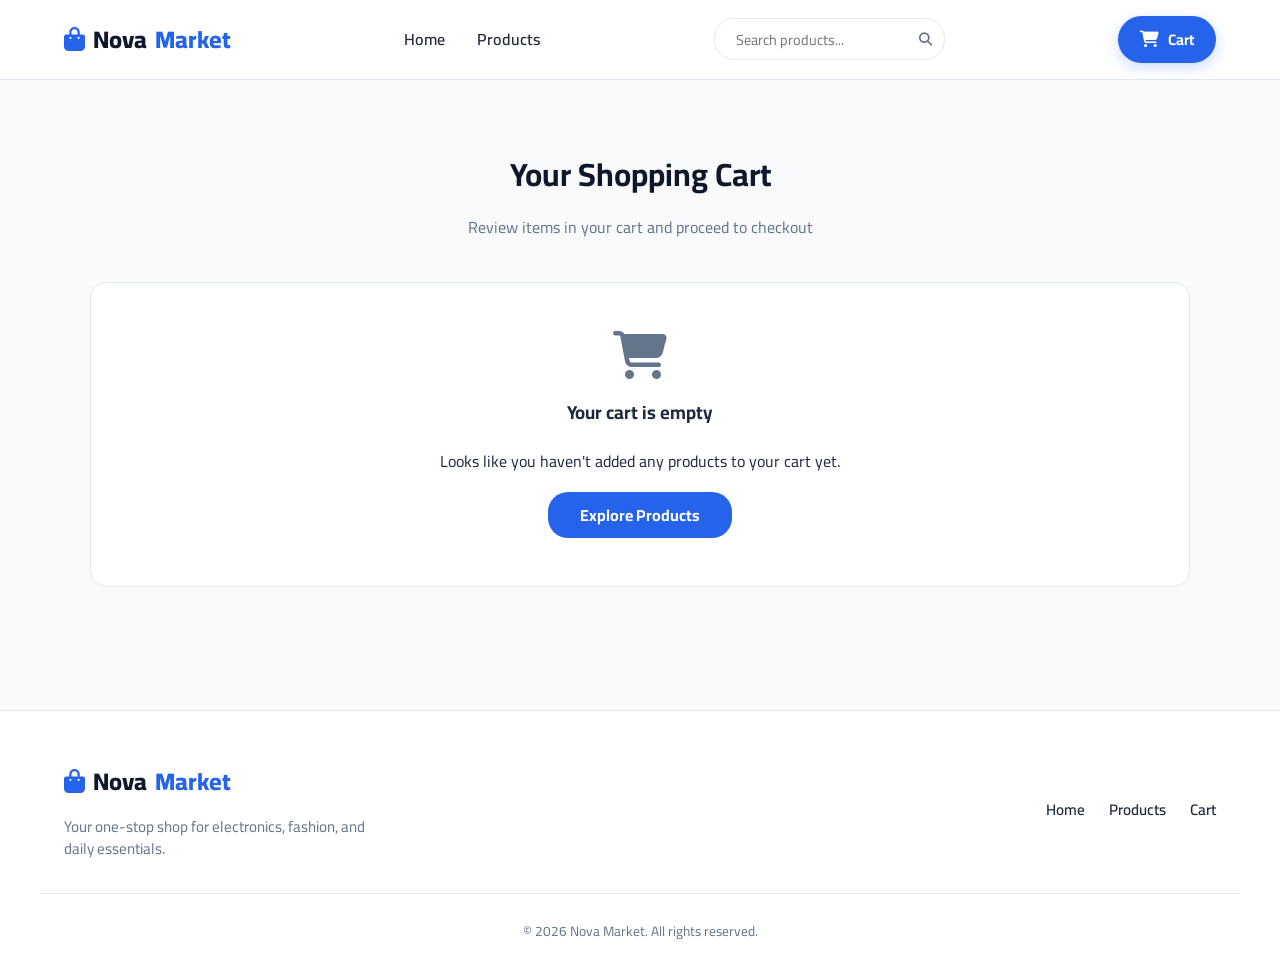
==== cart.html @ 37c89398 "First commit" ====
<!doctype html>
<html lang="en">
  <head>
    <meta charset="UTF-8" />
    <meta name="viewport" content="width=device-width, initial-scale=1.0" />
    <link
      rel="stylesheet"
      href="https://cdnjs.cloudflare.com/ajax/libs/font-awesome/6.7.2/css/all.min.css"
      integrity="sha512-Evv84Mr4kqVGRNSgIGL/F/aIDqQb7xQ2vcrdIwxfjThSH8CSR7PBEakCr51Ck+w+/U6swU2Im1vVX0SVk9ABhg=="
      crossorigin="anonymous"
      referrerpolicy="no-referrer"
    />
    <link rel="stylesheet" href="style.css" />
    <title>Nova Market - Shopping Cart</title>
  </head>
  <body>
    <header>
      <div class="header-container container">
        <a href="index.html" class="logo">
          <i class="fa-solid fa-bag-shopping"></i>Nova <span>Market</span>
        </a>

        <!-- Desktop Navigation (Visible > 1024px) -->
        <nav class="desktop-nav">
          <ul>
            <li><a href="index.html">Home</a></li>
            <li><a href="products.html">Products</a></li>
          </ul>
        </nav>

        <!-- Desktop Search Form (Visible > 1024px) -->
        <form class="search-form desktop-search" id="searchFormDesktop" action="products.html">
          <input
            type="text"
            name="search"
            placeholder="Search products..."
            class="search-input"
            id="searchInputDesktop"
          />
          <button type="submit" class="search-btn" aria-label="Search">
            <i class="fa-solid fa-magnifying-glass"></i>
          </button>
        </form>

        <div class="header-actions">
          <a href="cart.html" class="cart-btn">
            <i class="fa-solid fa-cart-shopping"></i> Cart <span class="cart-count" id="cartCount"></span>
          </a>
          <button class="mobile-nav-toggle" id="mobileNavToggle" aria-label="Toggle navigation">
            <i class="fa-solid fa-bars"></i>
          </button>
        </div>

        <!-- Mobile Navigation (Visible <= 1024px when active) -->
        <nav class="mobile-nav" id="mobileNav">
          <ul>
            <li><a href="index.html">Home</a></li>
            <li><a href="products.html">Products</a></li>
          </ul>
          <form class="search-form mobile-search" id="searchFormMobile" action="products.html">
            <input
              type="text"
              name="search"
              placeholder="Search products..."
              class="search-input"
              id="searchInputMobile"
            />
            <button type="submit" class="search-btn" aria-label="Search">
              <i class="fa-solid fa-magnifying-glass"></i>
            </button>
          </form>
        </nav>
      </div>
    </header>

    <main>
      <section class="cart-section">
        <div class="container">
          <div class="section-title">
            <h2>Your Shopping Cart</h2>
            <p>Review items in your cart and proceed to checkout</p>
          </div>
          <div class="cart-layout" id="cartLayout">
            <!-- Dynamically populated from JS -->
          </div>
        </div>
      </section>
    </main>

    <footer>
      <div class="footer-container container">
        <div class="footer-brand">
          <a href="index.html" class="logo">
            <i class="fa-solid fa-bag-shopping"></i>Nova <span>Market</span>
          </a>
          <p>Your one-stop shop for electronics, fashion, and daily essentials.</p>
        </div>
        <div class="footer-links">
          <a href="index.html">Home</a>
          <a href="products.html">Products</a>
          <a href="cart.html">Cart</a>
        </div>
      </div>
      <div class="footer-bottom container">
        <p>&copy; 2026 Nova Market. All rights reserved.</p>
      </div>
    </footer>

    <script src="script.js"></script>
  </body>
</html>
---- style.css ----
@import url("https://fonts.googleapis.com/css2?family=Cairo:wght@400;600;700;800&display=swap");

:root {
  --primary-color: #2563eb;
  --primary-hover: #1d4ed8;
  --secondary-color: #0f172a;
  --background: #f8fafc;
  --surface: #ffffff;
  --text-main: #1e293b;
  --text-muted: #64748b;
  --border-color: #e2e8f0;
  --white: #ffffff;
}

* {
  margin: 0;
  padding: 0;
  box-sizing: border-box;
  font-family: "Cairo", sans-serif;
}

body {
  background-color: var(--background);
  color: var(--text-main);
}

a {
  text-decoration: none;
  color: inherit;
}

/* Container Utility Class */
.container {
  max-width: 1200px;
  margin: 0 auto;
  padding-left: 1.5rem;
  padding-right: 1.5rem;
  width: 100%;
  box-sizing: border-box;
}

/* Header */
header {
  background-color: var(--surface);
  border-bottom: 1px solid var(--border-color);
  position: sticky;
  top: 0;
  z-index: 100;
}

.header-container {
  display: flex;
  justify-content: space-between;
  align-items: center;
  padding-top: 1rem;
  padding-bottom: 1rem;
  position: relative;
}

.logo {
  display: flex;
  align-items: center;
  gap: 0.5rem;
  font-size: 1.5rem;
  font-weight: 800;
  color: var(--secondary-color);
}

.logo i,
.logo span {
  color: var(--primary-color);
}

.desktop-nav {
  display: flex;
  align-items: center;
  gap: 2rem;
}

.desktop-nav ul {
  display: flex;
  gap: 2rem;
  list-style: none;
}

.desktop-nav a {
  font-weight: 600;
  color: var(--text-main);
  transition: color 0.2s;
}

.desktop-nav a:hover {
  color: var(--primary-color);
}

.desktop-search {
  display: flex;
}

.mobile-nav {
  display: none;
}

.header-actions {
  display: flex;
  align-items: center;
  gap: 1rem;
}

.search-form {
  display: flex;
  align-items: center;
  border: 1px solid var(--border-color);
  border-radius: 20px;
  overflow: hidden;
  background-color: var(--surface);
  padding-left: 0.8rem;
}

.search-input {
  border: none;
  outline: none;
  background: transparent;
  padding: 0.4rem 0.5rem;
  font-size: 0.9rem;
  color: var(--text-main);
  width: 180px;
}

.search-btn {
  width: 36px;
  height: 36px;
  border: none;
  background: transparent;
  color: var(--text-muted);
  cursor: pointer;
  display: flex;
  align-items: center;
  justify-content: center;
  transition: color 0.2s;
}

.search-btn:hover {
  color: var(--primary-color);
}

.cart-btn {
  display: inline-flex;
  align-items: center;
  gap: 0.6rem;
  padding: 0.55rem 1.35rem;
  background-color: var(--primary-color);
  color: var(--white);
  border-radius: 9999px;
  font-weight: 700;
  font-size: 0.95rem;
  box-shadow: 0 4px 14px rgba(37, 99, 235, 0.25);
  transition: all 0.25s ease;
}

.cart-btn:hover {
  background-color: var(--primary-hover);
  transform: translateY(-2px);
  box-shadow: 0 6px 18px rgba(37, 99, 235, 0.35);
}

.cart-btn i {
  font-size: 1.05rem;
}

.mobile-nav-toggle {
  display: none;
  background: none;
  border: none;
  font-size: 1.35rem;
  color: var(--secondary-color);
  cursor: pointer;
  padding: 0.4rem;
  transition: color 0.2s ease;
}

.mobile-nav-toggle:hover {
  color: var(--primary-color);
}

/* Hero Section */
.hero {
  position: relative;
  min-height: 70vh;
  background: url("assets/hero-bg.png") center/cover no-repeat;
  display: flex;
  align-items: center;
  justify-content: center;
  text-align: center;
  padding: 2rem;
}

.hero-overlay {
  position: absolute;
  top: 0;
  left: 0;
  width: 100%;
  height: 100%;
  background: rgba(255, 255, 255, 0.4);
}

.hero-content {
  position: relative;
  z-index: 2;
  max-width: 600px;
  background: white;
  padding: 2.5rem;
  border-radius: 16px;
  box-shadow: 0 4px 12px rgba(0, 0, 0, 0.05);
}

.hero-content h1 {
  font-size: 2.2rem;
  color: var(--secondary-color);
  margin-bottom: 1rem;
}

.hero-content p {
  color: var(--text-muted);
  margin-bottom: 1.5rem;
}

.btn-shop {
  display: inline-block;
  padding: 0.5rem 2rem;
  background: var(--primary-color);
  color: white;
  border-radius: 20px;
  font-weight: 700;
  transition: background 0.2s;
}

.btn-shop:hover {
  background: var(--primary-hover);
}

/* Categories Section */
#categories {
  padding: 4rem 0;
}

.section-title {
  text-align: center;
  margin-bottom: 2.5rem;
}

.section-title h2 {
  font-size: 2rem;
  color: var(--secondary-color);
  margin-bottom: 0.5rem;
}

.section-title p {
  color: var(--text-muted);
}

.categories-grid {
  display: grid;
  grid-template-columns: repeat(3, 1fr);
  gap: 1.5rem;
}

.category-card {
  background: white;
  border: 1px solid var(--border-color);
  border-radius: 12px;
  padding: 1.5rem;
  cursor: pointer;
  transition: border-color 0.2s;
}

.category-card:hover {
  border-color: var(--primary-color);
}

.category-name {
  font-size: 1.1rem;
  color: var(--secondary-color);
  margin-bottom: 0.5rem;
}

.category-link-text {
  font-size: 0.9rem;
  color: var(--primary-color);
  font-weight: 600;
}

/* Products Section */
.products-section {
  padding: 4rem 0;
  background: white;
}

.products-container {
  max-width: 1200px;
  margin: 0 auto;
}

.products-grid {
  display: grid;
  grid-template-columns: repeat(3, 1fr);
  gap: 2rem;
}

.product-card {
  background: white;
  border: 1px solid var(--border-color);
  border-radius: 12px;
  overflow: hidden;
  display: flex;
  flex-direction: column;
}

.product-image-wrapper {
  position: relative;

  background: #f8fafc;
  display: flex;
  align-items: center;
  justify-content: center;
  padding: 1rem;
}

.product-image-wrapper a:first-child img {
  width: 100%;
  height: 200px;
}

.quick-view-btn {
  position: absolute;
  top: 10px;
  right: 10px;
  width: 35px;
  height: 35px;
  border-radius: 50%;
  border: 1px solid var(--border-color);
  background: white;
  color: var(--text-main);
  cursor: pointer;
  display: flex;
  align-items: center;
  justify-content: center;
  transition: all 0.3s ease;
}

.quick-view-btn:hover {
  background: var(--primary-color);
  color: white;
}

.product-info {
  padding: 1.25rem;
  display: flex;
  flex-direction: column;
  gap: 0.5rem;
  flex-grow: 1;
}

.product-title {
  font-size: 1rem;
  color: var(--secondary-color);
  white-space: nowrap;
  overflow: hidden;
  text-overflow: ellipsis;
}

.product-brand {
  font-size: 0.8rem;
  color: var(--text-muted);
  text-transform: uppercase;
}

.product-rating {
  font-size: 0.85rem;
  color: #f59e0b;
}

.product-price {
  display: flex;
  align-items: center;
  gap: 0.5rem;
  margin-top: 0.25rem;
}

.current-price {
  font-size: 1.2rem;
  font-weight: 700;
  color: var(--primary-color);
}

.original-price {
  font-size: 0.85rem;
  color: #94a3b8;
  text-decoration: line-through;
}

.product-actions {
  display: flex;
  align-items: center;
  gap: 0.5rem;
  margin-top: 0.75rem;
}

.add-to-cart-btn {
  flex: 1;
  padding: 0.6rem;
  background: var(--primary-color);
  color: white;
  border: none;
  border-radius: 8px;
  font-weight: 600;
  cursor: pointer;
  text-align: ce;
  transition: all 0.3s ease;
}

.add-to-cart-btn:hover {
  background: var(--primary-hover);
}

.wishlist-btn {
  width: 38px;
  height: 38px;
  border-radius: 8px;
  border: 1px solid var(--border-color);
  background: white;
  color: var(--text-muted);
  cursor: pointer;
  transition: all 0.3s ease;
}

.wishlist-btn:hover {
  color: #ef4444;
  border-color: #ef4444;
}

/* Pagination Buttons Styling */
.paginations-buttons {
  display: flex;
  align-items: center;
  justify-content: center;
  gap: 1rem;
  margin-top: 3rem;
}

.pagination-btn {
  padding: 0.5rem 1.2rem;
  background-color: var(--surface);
  color: var(--text-main);
  border: 1px solid var(--border-color);
  border-radius: 8px;
  font-size: 0.95rem;
  font-weight: 600;
  cursor: pointer;
  transition: all 0.2s ease;
}

.pagination-btn:hover:not(:disabled) {
  background-color: var(--primary-color);
  color: var(--white);
  border-color: var(--primary-color);
}

.pagination-btn:disabled {
  opacity: 0.5;
  cursor: not-allowed;
}

.pagination-btn.active {
  background-color: var(--primary-color);
  color: var(--white);
  border-color: var(--primary-color);
}

/* Product Details Page Styling */
.product-details-section {
  padding: 4rem 2rem;
  background-color: var(--surface);
  min-height: 70vh;
}

.product-details-wrapper {
  max-width: 1100px;
  margin: 0 auto;
  display: flex;
  gap: 3.5rem;
  align-items: flex-start;
}

.product-details-gallery {
  flex: 1;
  display: flex;
  flex-direction: column;
  gap: 1rem;
}

.main-image-container {
  width: 100%;
  aspect-ratio: 1 / 1;
  background-color: #f8fafc;
  border: 1px solid var(--border-color);
  border-radius: 16px;
  display: flex;
  align-items: center;
  justify-content: center;
  padding: 1.5rem;
  overflow: hidden;
}

.main-details-image {
  max-width: 100%;
  max-height: 100%;
  object-fit: contain;
}

.thumbnail-list {
  display: flex;
  gap: 0.75rem;
  overflow-x: auto;
  padding-bottom: 0.5rem;
}

.thumbnail-img {
  width: 70px;
  height: 70px;
  object-fit: contain;
  background-color: #f8fafc;
  border: 1px solid var(--border-color);
  border-radius: 10px;
  padding: 0.4rem;
  cursor: pointer;
  transition: all 0.2s ease;
}

.thumbnail-img:hover,
.thumbnail-img.active {
  border-color: var(--primary-color);
  transform: translateY(-2px);
}

.product-details-info {
  flex: 1.2;
  display: flex;
  flex-direction: column;
  gap: 1rem;
}

.details-category {
  display: inline-block;
  font-size: 0.85rem;
  font-weight: 700;
  color: var(--primary-color);
  text-transform: uppercase;
  letter-spacing: 0.5px;
}

.details-title {
  font-size: 2rem;
  font-weight: 800;
  color: var(--secondary-color);
  line-height: 1.3;
}

.details-brand {
  font-size: 0.95rem;
  color: var(--text-muted);
}

.details-brand span {
  font-weight: 600;
  color: var(--text-main);
}

.details-rating {
  display: flex;
  align-items: center;
  gap: 0.4rem;
  font-size: 0.95rem;
  color: #f59e0b;
}

.details-rating span {
  color: var(--text-muted);
}

.details-price {
  display: flex;
  align-items: center;
  gap: 1rem;
  margin: 0.5rem 0;
}

.details-current-price {
  font-size: 1.8rem;
  font-weight: 800;
  color: var(--primary-color);
}

.details-original-price {
  font-size: 1.1rem;
  color: #94a3b8;
  text-decoration: line-through;
}

.details-discount {
  background-color: rgba(249, 115, 22, 0.1);
  color: #f97316;
  font-size: 0.85rem;
  font-weight: 700;
  padding: 0.3rem 0.6rem;
  border-radius: 6px;
}

.details-description {
  color: var(--text-muted);
  line-height: 1.6;
  font-size: 1rem;
}

.details-stock {
  font-size: 0.95rem;
  color: var(--text-muted);
}

.stock-badge {
  font-weight: 600;
  padding: 0.25rem 0.6rem;
  border-radius: 6px;
  font-size: 0.85rem;
}

.stock-badge.in-stock {
  background-color: rgba(16, 185, 129, 0.1);
  color: #10b981;
}

.stock-badge.out-of-stock {
  background-color: rgba(239, 68, 68, 0.1);
  color: #ef4444;
}

.details-actions {
  display: flex;
  gap: 1rem;
  margin-top: 1rem;
}

.btn-large {
  padding: 0.85rem 2rem;
  font-size: 1rem;
  border-radius: 12px;
}

.btn-large-icon {
  width: 48px;
  height: 48px;
  font-size: 1.1rem;
  border-radius: 12px;
}

/* Cart Count Badge */
.cart-count {
  display: inline-flex;
  align-items: center;
  justify-content: center;
  background-color: #ef4444;
  color: var(--white);
  font-size: 0.75rem;
  font-weight: 800;
  min-width: 22px;
  height: 22px;
  border-radius: 50%;
  padding: 0 5px;
  box-shadow: 0 2px 6px rgba(239, 68, 68, 0.4);
}

.cart-btn:hover .cart-count {
  background-color: #dc2626;
  color: var(--white);
}

/* Cart Page Styling */
.cart-section {
  padding: 4rem 2rem;
  min-height: 70vh;
}

.cart-layout {
  max-width: 1100px;
  margin: 0 auto;
  display: flex;
  gap: 2.5rem;
  align-items: flex-start;
}

.cart-items-list {
  flex: 2;
  display: flex;
  flex-direction: column;
  gap: 1rem;
}

.cart-item {
  display: flex;
  align-items: center;
  gap: 1.25rem;
  background: var(--surface);
  border: 1px solid var(--border-color);
  border-radius: 12px;
  padding: 1.25rem;
}

.cart-item-image {
  width: 75px;
  height: 75px;
  object-fit: contain;
  background-color: #f8fafc;
  border-radius: 8px;
  padding: 0.25rem;
}

.cart-item-details {
  flex: 1;
  display: flex;
  flex-direction: column;
  gap: 0.25rem;
}

.cart-item-title {
  font-size: 1rem;
  font-weight: 700;
  color: var(--secondary-color);
}

.cart-item-price {
  font-size: 0.9rem;
  color: var(--text-muted);
}

.cart-item-quantity {
  display: flex;
  align-items: center;
  gap: 0.6rem;
  border: 1px solid var(--border-color);
  border-radius: 8px;
  padding: 0.2rem 0.5rem;
}

.cart-item-quantity button {
  background: none;
  border: none;
  font-weight: 700;
  font-size: 1rem;
  color: var(--text-main);
  cursor: pointer;
  width: 24px;
  height: 24px;
}

.cart-item-quantity span {
  font-weight: 600;
  font-size: 0.95rem;
  min-width: 16px;
  text-align: center;
}

.cart-item-total {
  font-size: 1.1rem;
  font-weight: 700;
  color: var(--primary-color);
  min-width: 80px;
  text-align: right;
}

.cart-remove-btn {
  background: none;
  border: none;
  color: #ef4444;
  font-size: 1rem;
  cursor: pointer;
  padding: 0.5rem;
  transition: opacity 0.2s;
}

.cart-remove-btn:hover {
  opacity: 0.7;
}

/* Cart Summary Box */
.cart-summary {
  flex: 1;
  background: var(--surface);
  border: 1px solid var(--border-color);
  border-radius: 12px;
  padding: 1.5rem;
  display: flex;
  flex-direction: column;
  gap: 1rem;
}

.cart-summary h3 {
  font-size: 1.2rem;
  font-weight: 700;
  color: var(--secondary-color);
  padding-bottom: 0.75rem;
  border-bottom: 1px solid var(--border-color);
}

.summary-row {
  display: flex;
  justify-content: space-between;
  font-size: 0.95rem;
  color: var(--text-muted);
}

.total-row {
  font-size: 1.15rem;
  font-weight: 800;
  color: var(--secondary-color);
  padding-top: 0.75rem;
  border-top: 1px solid var(--border-color);
}

.checkout-btn {
  width: 100%;
  padding: 0.8rem;
  background-color: var(--primary-color);
  color: var(--white);
  border: none;
  border-radius: 8px;
  font-size: 1rem;
  font-weight: 700;
  cursor: pointer;
  transition: background-color 0.2s;
  margin-top: 0.5rem;
}

.checkout-btn:hover {
  background-color: var(--primary-hover);
}

.empty-cart {
  text-align: center;
  padding: 3rem 1.5rem;
  background: var(--surface);
  border-radius: 16px;
  border: 1px solid var(--border-color);
  width: 100%;
  display: flex;
  flex-direction: column;
  align-items: center;
  gap: 1rem;
}

.empty-cart i {
  font-size: 3rem;
  color: var(--text-muted);
}

/* Special Footer Styling */
footer {
  background-color: var(--surface);
  border-top: 1px solid var(--border-color);
  padding: 3rem 0 1.5rem;
}

.footer-container {
  display: flex;
  justify-content: space-between;
  align-items: center;
  flex-wrap: wrap;
  gap: 2rem;
  padding-bottom: 2rem;
  border-bottom: 1px solid var(--border-color);
}

.footer-brand {
  max-width: 320px;
  display: flex;
  flex-direction: column;
  gap: 0.75rem;
}

.footer-brand p {
  color: var(--text-muted);
  font-size: 0.95rem;
  line-height: 1.5;
}

.footer-links {
  display: flex;
  gap: 1.5rem;
  flex-wrap: wrap;
}

.footer-links a {
  color: var(--text-main);
  font-weight: 600;
  font-size: 0.95rem;
  transition: color 0.2s ease;
}

.footer-links a:hover {
  color: var(--primary-color);
}

.footer-bottom {
  text-align: center;
  padding-top: 1.5rem;
  color: var(--text-muted);
  font-size: 0.85rem;
}

/* ==========================================================================
   Responsive Breakpoints
   ========================================================================== */

/* Layouts for <= 1024px */
@media (max-width: 1024px) {
  .desktop-nav,
  .desktop-search {
    display: none !important;
  }

  .mobile-nav-toggle {
    display: flex;
  }

  .mobile-nav {
    display: none;
    width: 100%;
    order: 3;
    border-top: 1px solid var(--border-color);
    padding: 1rem 1.25rem;
    box-sizing: border-box;
  }

  .mobile-nav.active {
    display: flex;
    flex-direction: column;
    gap: 0.75rem;
    position: absolute;
    top: 100%;
    left: 0;
    right: 0;
    background-color: #fff;
    box-shadow: 0 10px 25px rgba(0, 0, 0, 0.1);
    animation: fadeInDown 0.25s ease forwards;
  }

  .mobile-nav ul {
    flex-direction: column;
    gap: 0.5rem;
    align-items: flex-start;
    width: 100%;
    list-style: none;
  }

  .mobile-nav ul li {
    width: 100%;
  }

  .mobile-nav a {
    display: block;
    width: 100%;
    padding: 0.6rem 0.5rem;
    font-size: 1rem;
    font-weight: 600;
    color: var(--text-main);
    border-radius: 6px;
  }

  .mobile-nav a:hover {
    color: var(--primary-color);
    background-color: rgba(37, 99, 235, 0.06);
  }

  .mobile-nav .search-form {
    width: 100%;
    margin-top: 0.5rem;
    display: flex;
  }

  .mobile-nav .search-input {
    width: 100%;
    flex: 1;
  }

  .categories-grid {
    grid-template-columns: repeat(2, 1fr);
  }

  .products-grid {
    grid-template-columns: repeat(2, 1fr);
    gap: 1.25rem;
  }
}

/* Mobile Layouts (max-width: 768px) */
@media (max-width: 768px) {
  header {
    padding: 0.85rem 1.25rem;
    flex-wrap: wrap;
    position: fixed;
    width: 100%;
  }

  .cart-btn {
    padding: 0.45rem 1rem;
    font-size: 0.85rem;
  }

  /* Hero Section */
  .hero {
    min-height: 50vh;
    padding: 1.5rem 1rem;
  }

  .hero-content {
    padding: 1.5rem;
    max-width: 100%;
  }

  .hero-content h1 {
    font-size: 1.65rem;
  }

  .hero-content p {
    font-size: 0.95rem;
  }

  /* Categories & Products Grids */
  #categories,
  .products-section {
    padding: 2.5rem 1rem;
  }

  .categories-grid {
    grid-template-columns: repeat(1, 1fr);
    gap: 1rem;
  }

  .products-grid {
    grid-template-columns: repeat(1, 1fr);
    gap: 1.25rem;
  }

  /* Product Details Wrapper */
  .product-details-section {
    padding: 2rem 1rem;
  }

  .product-details-wrapper {
    flex-direction: column;
    gap: 2rem;
  }

  .details-title {
    font-size: 1.5rem;
  }

  .details-current-price {
    font-size: 1.4rem;
  }

  /* Cart Layout */
  .cart-section {
    padding: 2rem 1rem;
  }

  .cart-layout {
    flex-direction: column;
    gap: 1.5rem;
  }

  .cart-items-list,
  .cart-summary {
    width: 100%;
  }

  /* Footer */
  footer {
    padding: 2.5rem 1.25rem 1.25rem;
  }

  .footer-container {
    flex-direction: column;
    align-items: flex-start;
    gap: 1.5rem;
  }

  .footer-brand {
    max-width: 100%;
  }

  .footer-links {
    flex-direction: column;
    gap: 0.75rem;
  }
}

@keyframes fadeInDown {
  from {
    opacity: 0;
    transform: translateY(-8px);
  }
  to {
    opacity: 1;
    transform: translateY(0);
  }
}

@keyframes fadeInUp {
  from {
    opacity: 1;
    transform: translateY(0);
  }

  to {
    opacity: 0;
    transform: translateY(8px);
  }
}
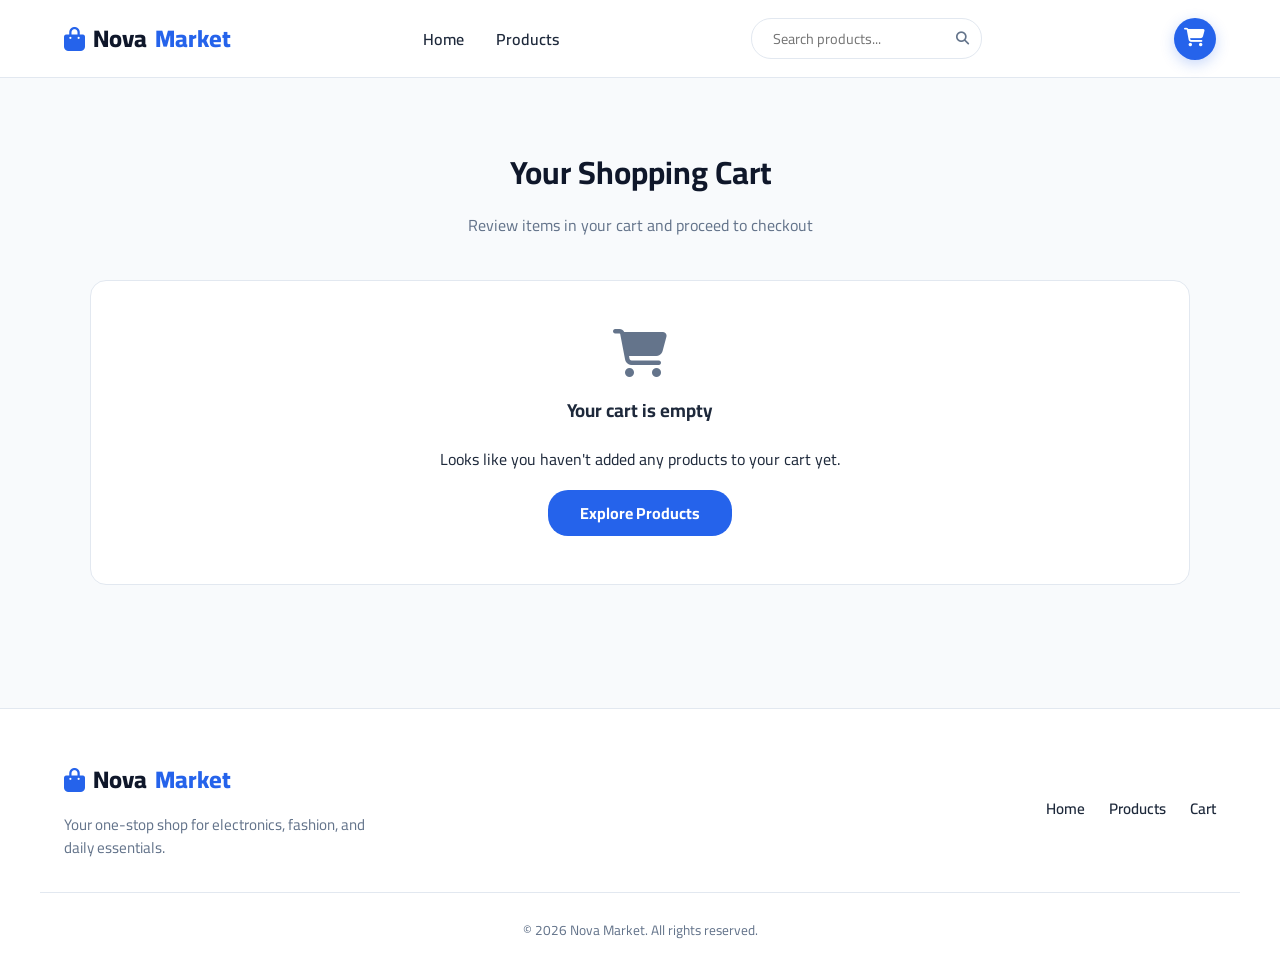
==== commit ce8bfa3d: "Fix responsive header, style circular cart button, and add interactive product filters and sorting" ====
--- a/cart.html
+++ b/cart.html
@@ -43,8 +43,8 @@
         </form>
 
         <div class="header-actions">
-          <a href="cart.html" class="cart-btn">
-            <i class="fa-solid fa-cart-shopping"></i> Cart <span class="cart-count" id="cartCount"></span>
+          <a href="cart.html" class="cart-btn" aria-label="Cart">
+            <i class="fa-solid fa-cart-shopping"></i><span class="cart-count" id="cartCount"></span>
           </a>
           <button class="mobile-nav-toggle" id="mobileNavToggle" aria-label="Toggle navigation">
             <i class="fa-solid fa-bars"></i>
--- a/style.css
+++ b/style.css
@@ -147,13 +147,13 @@
 .cart-btn {
   display: inline-flex;
   align-items: center;
-  gap: 0.6rem;
-  padding: 0.55rem 1.35rem;
+  justify-content: center;
+  position: relative;
+  width: 42px;
+  height: 42px;
   background-color: var(--primary-color);
   color: var(--white);
-  border-radius: 9999px;
-  font-weight: 700;
-  font-size: 0.95rem;
+  border-radius: 50%;
   box-shadow: 0 4px 14px rgba(37, 99, 235, 0.25);
   transition: all 0.25s ease;
 }
@@ -165,7 +165,24 @@
 }
 
 .cart-btn i {
-  font-size: 1.05rem;
+  font-size: 1.15rem;
+}
+
+.cart-count {
+  position: absolute;
+  top: -5px;
+  right: -5px;
+  background-color: #ef4444;
+  color: var(--white);
+  font-size: 0.75rem;
+  font-weight: 700;
+  width: 20px;
+  height: 20px;
+  border-radius: 50%;
+  display: flex;
+  align-items: center;
+  justify-content: center;
+  border: 2px solid var(--surface);
 }
 
 .mobile-nav-toggle {
@@ -303,8 +320,8 @@
 
 .products-grid {
   display: grid;
-  grid-template-columns: repeat(3, 1fr);
-  gap: 2rem;
+  grid-template-columns: repeat(auto-fill, minmax(260px, 1fr));
+  gap: 1.75rem;
 }
 
 .product-card {
@@ -914,6 +931,240 @@
   padding-top: 1.5rem;
   color: var(--text-muted);
   font-size: 0.85rem;
+}
+
+/* ==========================================================================
+   Products Page Filters & Layout
+   ========================================================================== */
+
+.products-layout {
+  display: grid;
+  grid-template-columns: 280px 1fr;
+  gap: 2.5rem;
+  margin-top: 2rem;
+  align-items: start;
+}
+
+.filters-sidebar {
+  background-color: var(--surface);
+  border: 1px solid var(--border-color);
+  border-radius: 12px;
+  padding: 1.5rem;
+  position: sticky;
+  top: 90px;
+  z-index: 10;
+}
+
+.filters-sidebar-header {
+  display: flex;
+  justify-content: space-between;
+  align-items: center;
+  margin-bottom: 1.5rem;
+  border-bottom: 1px solid var(--border-color);
+  padding-bottom: 0.75rem;
+}
+
+.filters-sidebar-header h3 {
+  font-size: 1.2rem;
+  font-weight: 700;
+  color: var(--secondary-color);
+}
+
+.close-filters-btn {
+  display: none;
+  background: none;
+  border: none;
+  font-size: 1.2rem;
+  color: var(--text-muted);
+  cursor: pointer;
+  padding: 0.25rem;
+}
+
+.filter-group {
+  margin-bottom: 1.75rem;
+}
+
+.filter-label {
+  display: block;
+  font-size: 0.95rem;
+  font-weight: 700;
+  color: var(--secondary-color);
+  margin-bottom: 0.75rem;
+}
+
+.filter-select {
+  width: 100%;
+  padding: 0.65rem 0.8rem;
+  border: 1px solid var(--border-color);
+  border-radius: 8px;
+  background-color: var(--surface);
+  color: var(--text-main);
+  font-size: 0.9rem;
+  outline: none;
+  cursor: pointer;
+  transition: border-color 0.2s;
+}
+
+.filter-select:focus {
+  border-color: var(--primary-color);
+}
+
+.price-range-inputs {
+  display: flex;
+  align-items: center;
+  gap: 0.5rem;
+}
+
+.price-input {
+  width: 100%;
+  padding: 0.6rem 0.8rem;
+  border: 1px solid var(--border-color);
+  border-radius: 8px;
+  font-size: 0.9rem;
+  outline: none;
+  text-align: center;
+  -moz-appearance: textfield;
+}
+
+.price-input::-webkit-outer-spin-button,
+.price-input::-webkit-inner-spin-button {
+  -webkit-appearance: none;
+  margin: 0;
+}
+
+.price-input:focus {
+  border-color: var(--primary-color);
+}
+
+.price-separator {
+  color: var(--text-muted);
+  font-weight: 600;
+}
+
+.rating-filter-options {
+  display: flex;
+  flex-direction: column;
+  gap: 0.6rem;
+}
+
+.rating-radio-label {
+  display: flex;
+  align-items: center;
+  gap: 0.6rem;
+  font-size: 0.9rem;
+  color: var(--text-main);
+  cursor: pointer;
+  transition: color 0.2s;
+}
+
+.rating-radio-label:hover {
+  color: var(--primary-color);
+}
+
+.rating-radio-label input {
+  cursor: pointer;
+  accent-color: var(--primary-color);
+  width: 16px;
+  height: 16px;
+}
+
+.reset-filters-btn {
+  width: 100%;
+  padding: 0.75rem;
+  background-color: transparent;
+  color: var(--text-muted);
+  border: 1px solid var(--border-color);
+  border-radius: 8px;
+  font-weight: 700;
+  cursor: pointer;
+  display: flex;
+  align-items: center;
+  justify-content: center;
+  gap: 0.5rem;
+  transition: all 0.25s ease;
+}
+
+.reset-filters-btn:hover {
+  background-color: #f1f5f9;
+  color: var(--secondary-color);
+  border-color: var(--text-muted);
+}
+
+.products-content {
+  display: flex;
+  flex-direction: column;
+  gap: 1.5rem;
+}
+
+.products-toolbar {
+  display: flex;
+  justify-content: space-between;
+  align-items: center;
+  background-color: var(--surface);
+  border: 1px solid var(--border-color);
+  border-radius: 12px;
+  padding: 0.75rem 1.25rem;
+  min-height: 56px;
+  gap: 1rem;
+  flex-wrap: wrap;
+}
+
+.products-results-count {
+  font-size: 0.95rem;
+  color: var(--text-muted);
+  font-weight: 600;
+}
+
+.mobile-filters-btn {
+  display: none;
+  align-items: center;
+  gap: 0.5rem;
+  padding: 0.6rem 1.2rem;
+  border: 1px solid var(--border-color);
+  border-radius: 8px;
+  background-color: var(--surface);
+  color: var(--text-main);
+  font-weight: 700;
+  cursor: pointer;
+  transition: all 0.2s ease;
+}
+
+.mobile-filters-btn:hover {
+  background-color: #f8fafc;
+  border-color: var(--text-muted);
+}
+
+.sort-container {
+  display: flex;
+  align-items: center;
+  gap: 0.5rem;
+}
+
+.sort-label {
+  font-size: 0.9rem;
+  color: var(--text-muted);
+  font-weight: 600;
+}
+
+.sort-select {
+  padding: 0.5rem 2rem 0.5rem 0.75rem;
+  border: 1px solid var(--border-color);
+  border-radius: 8px;
+  background-color: var(--surface);
+  color: var(--text-main);
+  font-size: 0.9rem;
+  font-weight: 600;
+  outline: none;
+  cursor: pointer;
+  transition: border-color 0.2s;
+}
+
+.sort-select:focus {
+  border-color: var(--primary-color);
+}
+
+.filters-backdrop {
+  display: none;
 }
 
 /* ==========================================================================
@@ -995,24 +1246,46 @@
     grid-template-columns: repeat(2, 1fr);
   }
 
-  .products-grid {
-    grid-template-columns: repeat(2, 1fr);
-    gap: 1.25rem;
+  .products-layout {
+    grid-template-columns: 240px 1fr;
+    gap: 1.5rem;
   }
 }
 
 /* Mobile Layouts (max-width: 768px) */
 @media (max-width: 768px) {
+  .container {
+    padding-left: 1.25rem;
+    padding-right: 1.25rem;
+  }
+
   header {
-    padding: 0.85rem 1.25rem;
-    flex-wrap: wrap;
-    position: fixed;
+    position: sticky;
+    top: 0;
     width: 100%;
+    z-index: 100;
+  }
+
+  .header-container {
+    padding-top: 0.75rem;
+    padding-bottom: 0.75rem;
   }
 
   .cart-btn {
-    padding: 0.45rem 1rem;
-    font-size: 0.85rem;
+    width: 38px;
+    height: 38px;
+  }
+
+  .cart-btn i {
+    font-size: 1.05rem;
+  }
+
+  .cart-count {
+    width: 18px;
+    height: 18px;
+    font-size: 0.7rem;
+    top: -4px;
+    right: -4px;
   }
 
   /* Hero Section */
@@ -1037,7 +1310,7 @@
   /* Categories & Products Grids */
   #categories,
   .products-section {
-    padding: 2.5rem 1rem;
+    padding: 2.5rem 0rem;
   }
 
   .categories-grid {
@@ -1046,7 +1319,7 @@
   }
 
   .products-grid {
-    grid-template-columns: repeat(1, 1fr);
+    grid-template-columns: repeat(auto-fill, minmax(240px, 1fr));
     gap: 1.25rem;
   }
 
@@ -1102,6 +1375,55 @@
     flex-direction: column;
     gap: 0.75rem;
   }
+
+  /* Products Filters mobile drawer */
+  .products-layout {
+    grid-template-columns: 1fr;
+  }
+
+  .mobile-filters-btn {
+    display: inline-flex;
+  }
+
+  .close-filters-btn {
+    display: block;
+  }
+
+  .filters-backdrop {
+    display: none;
+    position: fixed;
+    top: 0;
+    left: 0;
+    width: 100vw;
+    height: 100vh;
+    background-color: rgba(15, 23, 42, 0.45);
+    backdrop-filter: blur(4px);
+    z-index: 999;
+  }
+
+  .filters-backdrop.active {
+    display: block;
+  }
+
+  .filters-sidebar {
+    position: fixed;
+    top: 0;
+    left: -320px;
+    width: 300px;
+    height: 100vh;
+    z-index: 1000;
+    border-radius: 0;
+    border: none;
+    border-right: 1px solid var(--border-color);
+    box-shadow: 10px 0 25px rgba(0, 0, 0, 0.15);
+    transition: left 0.3s ease;
+    overflow-y: auto;
+    margin-top: 0;
+  }
+
+  .filters-sidebar.active {
+    left: 0;
+  }
 }
 
 @keyframes fadeInDown {
